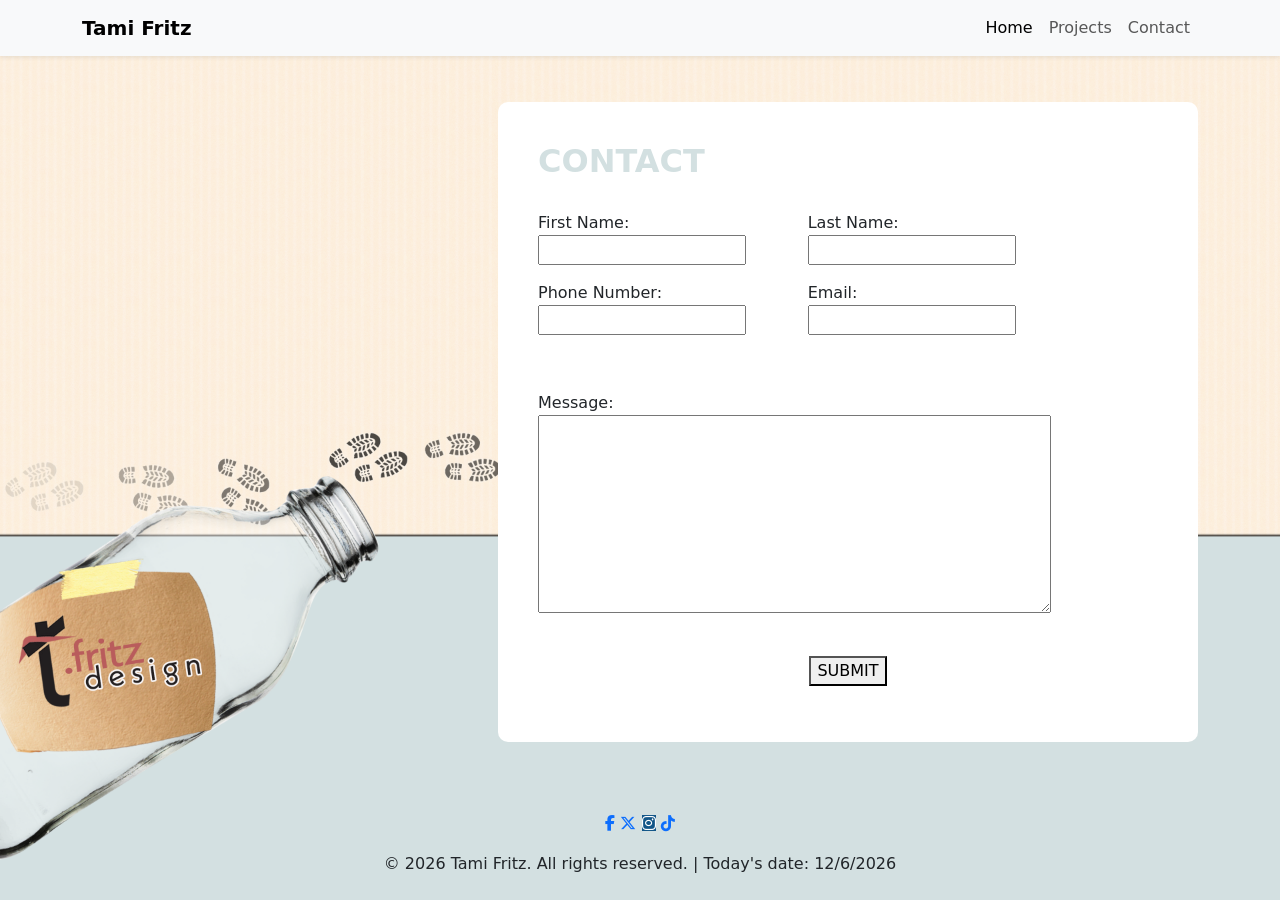
==== contact.html @ 204e86ab "Add files via upload" ====
<!-- CONTACT PAGE -->
<!doctype html>
<html>

<head>
  <meta charset="UTF-8">
  <meta name="viewport" content="width=device-width, initial-scale=1.0">
  <title>Tami Fritz | Web Designer</title>
  <link rel="stylesheet" href="styles.css">
  <link rel="preconnect" href="https://fonts.googleapis.com">
  <link rel="preconnect" href="https://fonts.gstatic.com" crossorigin>
  <link href="https://fonts.googleapis.com/css2?family=Quicksand:wght@300..700&display=swap" rel="stylesheet">

  <!-- Bootstrap -->
  <link rel="stylesheet" href="https://cdn.jsdelivr.net/npm/bootstrap@5.1.3/dist/css/bootstrap.min.css"
    integrity="sha384-1BmE4kWBq78iYhFldvKuhfTAU6auU8tT94WrHftjDbrCEXSU1oBoqyl2QvZ6jIW3" crossorigin="anonymous">

  <!-- Font Awesome 6 -->
  <link rel="stylesheet" href="https://cdnjs.cloudflare.com/ajax/libs/font-awesome/6.5.1/css/all.min.css"
    crossorigin="anonymous">
</head>

<body class="contact-bg d-flex flex-column min-vh-100">

  <!-- NAVBAR -->
  <nav class="navbar navbar-expand-lg navbar-light bg-light shadow-sm">
    <div class="container">
      <a class="navbar-brand fw-bold" href="#">Tami Fritz</a>
      <button class="navbar-toggler" type="button" data-bs-toggle="collapse" data-bs-target="#navbarNav">
        <span class="navbar-toggler-icon"></span>
      </button>

      <div class="collapse navbar-collapse" id="navbarNav">
        <div class="navbar-nav ms-auto">
          <a class="nav-link active" href="index.html">Home</a>
          <a class="nav-link" href="projects.html">Projects</a>
          <a class="nav-link" href="contact.html">Contact</a>
        </div>
      </div>
    </div>
  </nav>

  <!-- CONTENT -->
  <main class="flex-grow-1 container d-flex align-items-center justify-content-end my-4">

    <div class="contact-panel">
      <h2 class="contact-title">Contact</h2>

      <form>

        <div class="row mb-3">
          <div class="col-md-4" style="margin-right:55px;">
            <label for="fname">First Name:</label>
            <input type="text" id="fname" name="fname">
          </div>

          <div class="col-md-4">
            <label for="lname">Last Name:</label>
            <input type="text" id="lname" name="lname">
          </div>
        </div>

        <div class="row mb-3">
          <div class="col-md-4" style="margin-right:55px;">
            <label for="pnumber">Phone Number:</label>
            <input type="text" id="pnumber" name="pnumber">
          </div>

          <div class="col-md-4">
            <label for="email">Email:</label>
            <input type="text" id="email" name="email">
          </div>
        </div>

        <div class="row mb-3">
          <div class="col-md-10">
            <label for="message">Message:</label>
            <textarea id="message" name="message" rows="8" style="width:100%;"></textarea>
          </div>
        </div>

        <div class="row mb-3">
          <div class="col-md-12 text-center">
            <button type="submit">SUBMIT</button>
          </div>
        </div>

      </form>
    </div>

  </main>

  <!-- FOOTER -->
  <footer class="site-footer text-center py-4 mt-auto">
    <div class="container">
      <div class="social-icons mb-3">
        <a href="#" target="_blank" aria-label="Facebook"><i class="fa-brands fa-facebook-f"></i></a>
        <a href="#" target="_blank" aria-label="X (Twitter)"><i class="fa-brands fa-x-twitter"></i></a>
        <a href="#" target="_blank" aria-label="Instagram"><i class="fa-brands fa-instagram"></i></a>
        <a href="#" target="_blank" aria-label="TikTok"><i class="fa-brands fa-tiktok"></i></a>
      </div>
      <p class="mb-0">&copy; 2026 Tami Fritz. All rights reserved. | <span id="currdate"></span></p>
      <script src="script.js"></script>
    </div>
  </footer>

</body>
---- styles.css ----
/*TODO: Add your styles */
.projects-bg {
    background-image: url("images/3_projects.png");
    background-size: cover;
    background-position: center;
    background-repeat: no-repeat;
    min-height: 75vh;
    z-index: -1;
}

.homepage-bg {
    background-image: url("images/1_Home_page.jpg");
    background-size: cover;
    background-position: center;
    background-repeat: no-repeat;
    min-height: 75vh;
    z-index: -1;
}

.contact-bg {
    background-image: url("images/6_contact.png");
    background-size: cover;
    background-position: left center;
    background-repeat: no-repeat;
    min-height: 100vh;
    width: 100%;
    z-index: -1;
}

@media (prefers-color-scheme: dark) {
    body {
        background-color: #121212;
        color: #ffffff;
    }
}

.fa {
    padding: 20px;
    font-size: 30px;
    width: 50px;
    text-align: center;
    text-decoration: none;
}

.social-menu {
    display: flex;
    list-style-type: none;
    margin: 5px 20px;
}

.fa-github {
    background: #00aff0;
    color: white;
}

.fa-linkedin {
    background: #007bb5;
    color: white;
}

.fa-twitter {
    background: #55ACEE;
    color: white;
}

.fa-instagram {
    background: #125688;
    color: white;
}

/* Carousel styles */
.carousel-container {
    max-width: 800px;
    margin: 80px auto;
}

.carousel-inner img {
    max-height: 500px;
    object-fit: contain;
}

#message {
    margin-bottom: 20px;
}

#pnumber {
    margin-bottom: 40px;
}

.site-footer {
    padding: 20px 0;
    text-align: center;
    margin-top: 150px;
}

.contact-panel {
    background-color: white;
    padding: 40px;
    border-radius: 10px;
    max-width: 700px;
    width: 100%;
}

.contact-title {
    text-align: left;
    margin-bottom: 30px;
    font-weight: 600;
    text-transform: uppercase;
    color: #d3e0e1;
}
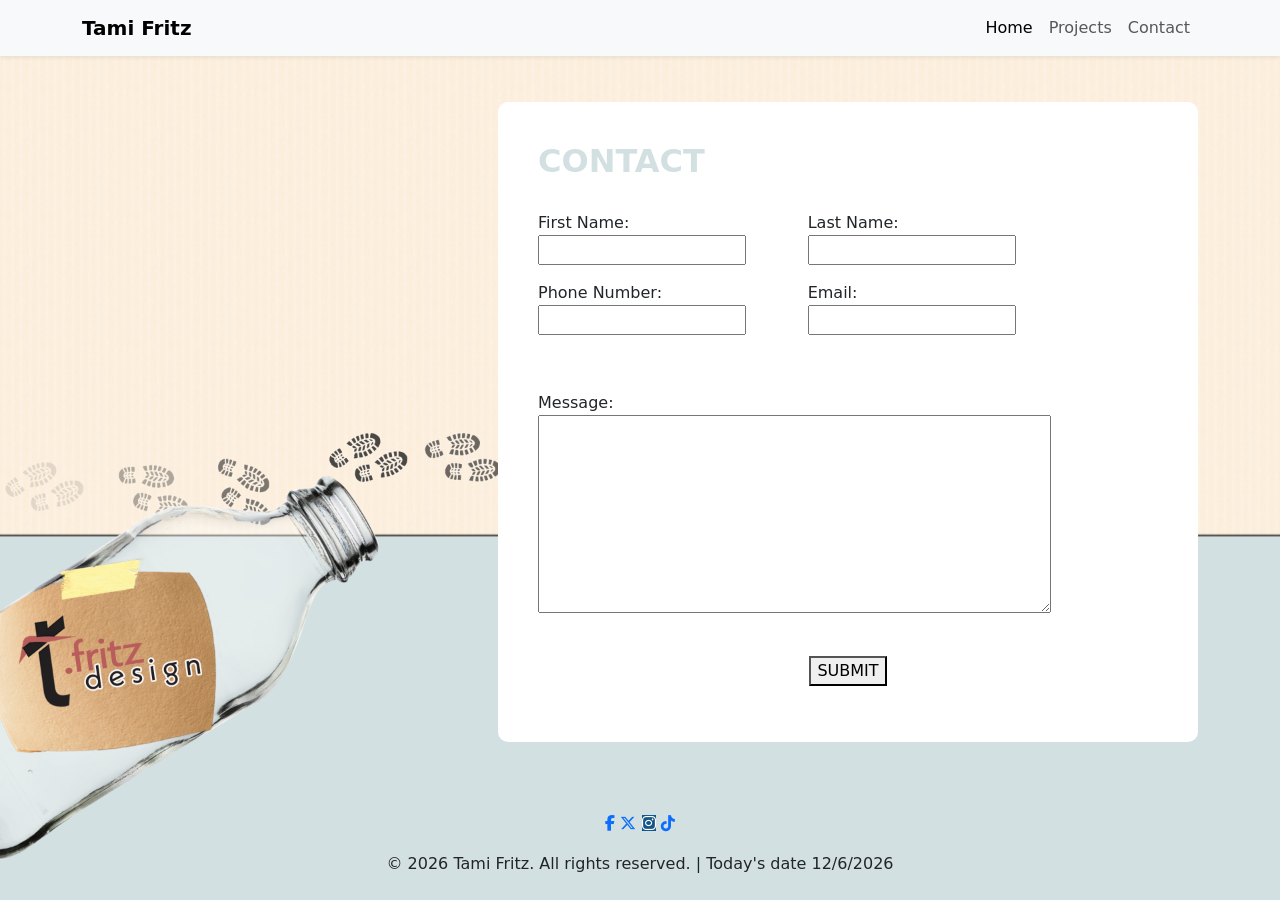
==== commit 5b9a88cb: "Fix stylesheet link from styles.css to style.css" ====
--- a/contact.html
+++ b/contact.html
@@ -6,7 +6,7 @@
   <meta charset="UTF-8">
   <meta name="viewport" content="width=device-width, initial-scale=1.0">
   <title>Tami Fritz | Web Designer</title>
-  <link rel="stylesheet" href="styles.css">
+  <link rel="stylesheet" href="style.css">
   <link rel="preconnect" href="https://fonts.googleapis.com">
   <link rel="preconnect" href="https://fonts.gstatic.com" crossorigin>
   <link href="https://fonts.googleapis.com/css2?family=Quicksand:wght@300..700&display=swap" rel="stylesheet">
@@ -104,4 +104,4 @@
     </div>
   </footer>
 
-</body>+</body>
--- a/style.css
+++ b/style.css
@@ -0,0 +1,110 @@
+/*TODO: Add your styles */
+.projects-bg {
+    background-image: url("images/3_projects.png");
+    background-size: cover;
+    background-position: center;
+    background-repeat: no-repeat;
+    min-height: 75vh;
+    z-index: -1;
+}
+
+.homepage-bg {
+    background-image: url("images/1_Home_page.jpg");
+    background-size: cover;
+    background-position: center;
+    background-repeat: no-repeat;
+    min-height: 75vh;
+    z-index: -1;
+}
+
+.contact-bg {
+    background-image: url("images/6_contact.png");
+    background-size: cover;
+    background-position: left center;
+    background-repeat: no-repeat;
+    min-height: 100vh;
+    width: 100%;
+    z-index: -1;
+}
+
+@media (prefers-color-scheme: dark) {
+    body {
+        background-color: #121212;
+        color: #ffffff;
+    }
+}
+
+.fa {
+    padding: 20px;
+    font-size: 30px;
+    width: 50px;
+    text-align: center;
+    text-decoration: none;
+}
+
+.social-menu {
+    display: flex;
+    list-style-type: none;
+    margin: 5px 20px;
+}
+
+.fa-github {
+    background: #00aff0;
+    color: white;
+}
+
+.fa-linkedin {
+    background: #007bb5;
+    color: white;
+}
+
+.fa-twitter {
+    background: #55ACEE;
+    color: white;
+}
+
+.fa-instagram {
+    background: #125688;
+    color: white;
+}
+
+/* Carousel styles */
+.carousel-container {
+    max-width: 800px;
+    margin: 80px auto;
+}
+
+.carousel-inner img {
+    max-height: 500px;
+    object-fit: contain;
+}
+
+#message {
+    margin-bottom: 20px;
+}
+
+#pnumber {
+    margin-bottom: 40px;
+}
+
+.site-footer {
+    padding: 20px 0;
+    text-align: center;
+    margin-top: 150px;
+}
+
+.contact-panel {
+    background-color: white;
+    padding: 40px;
+    border-radius: 10px;
+    max-width: 700px;
+    width: 100%;
+}
+
+.contact-title {
+    text-align: left;
+    margin-bottom: 30px;
+    font-weight: 600;
+    text-transform: uppercase;
+    color: #d3e0e1;
+}
